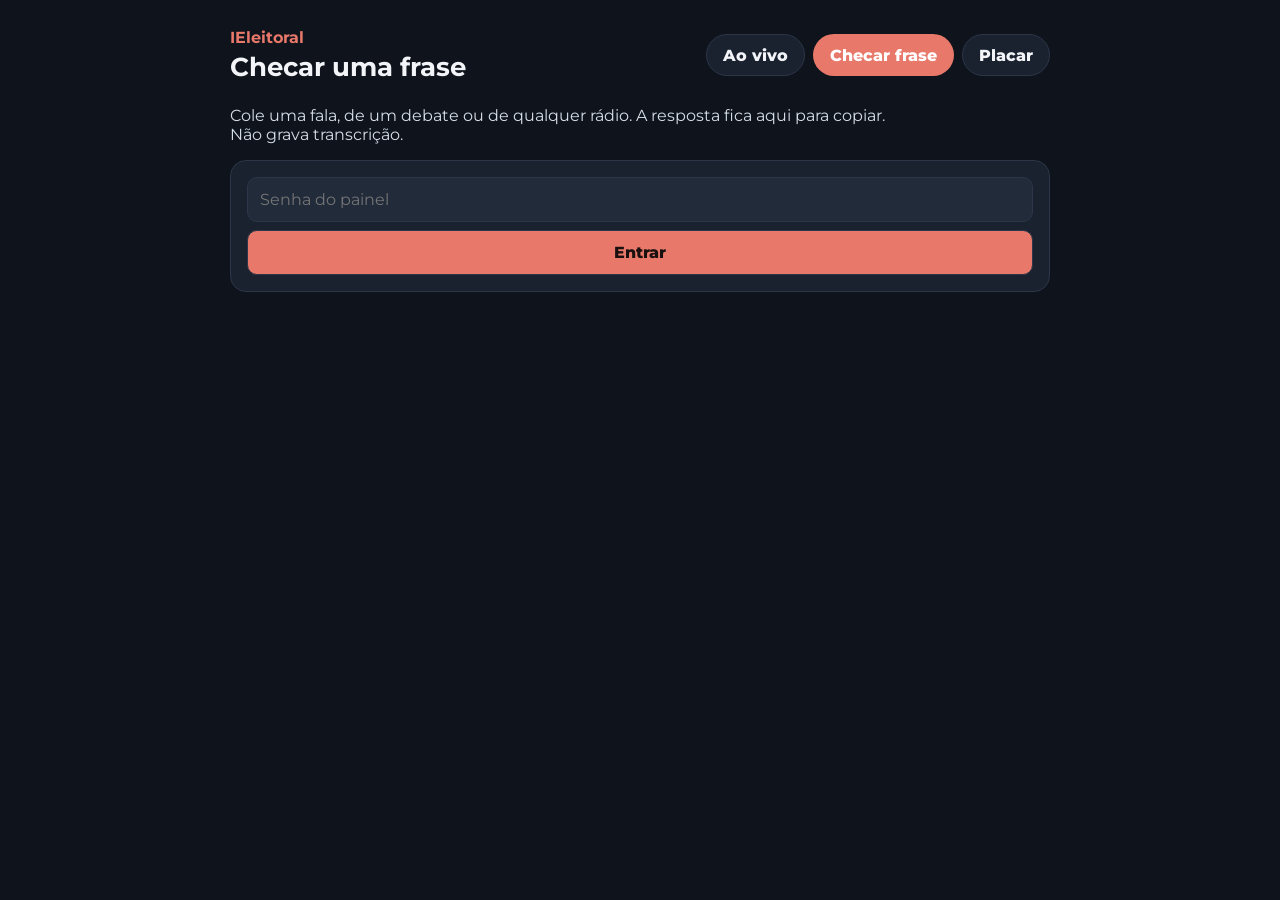
==== app/static/checar.html @ d978b563 "Separa a checagem da escuta e permite ouvir um link sem gravar. Co-authored-by: Cursor <cursoragent@" ====
<!DOCTYPE html>
<html lang="pt-BR">
<head>
  <meta charset="utf-8">
  <meta name="viewport" content="width=device-width, initial-scale=1">
  <title>Checar frase · Mentirômetro</title>
  <link rel="icon" type="image/png" href="/static/logo-ie.png">
  <link href="https://fonts.googleapis.com/css2?family=Montserrat:wght@500;700;800&display=swap" rel="stylesheet">
  <style>
    :root {
      --bg: #0f141c; --surface: #1a222f; --ink: #f2f4f8; --muted: #9aa6b8;
      --line: #2c3648; --coral: #e8786a; --soft: #d5dde8;
    }
    * { box-sizing: border-box; }
    body { margin: 0; background: var(--bg); color: var(--ink); font-family: Montserrat, system-ui, sans-serif; }
    header, main { width: min(820px, calc(100% - 28px)); margin: 0 auto; }
    header { display: flex; justify-content: space-between; align-items: center; gap: 16px; padding: 28px 0 8px; }
    h1 { margin: 0; font-size: 1.6rem; }
    .kicker { margin: 0 0 4px; color: var(--coral); font-weight: 700; }
    .nav { display: flex; gap: 8px; flex-wrap: wrap; }
    .nav a {
      display: inline-flex; align-items: center; min-height: 42px; padding: 0 16px;
      border-radius: 999px; border: 1px solid var(--line); background: var(--surface);
      color: var(--ink); font-weight: 800; text-decoration: none;
    }
    .nav a.here { background: var(--coral); border-color: transparent; color: #fff; }
    .lead { color: var(--soft); max-width: 62ch; }
    form, article, .login {
      background: var(--surface); border: 1px solid var(--line); border-radius: 16px; padding: 16px;
    }
    .login { display: flex; gap: 8px; }
    form { display: flex; flex-direction: column; gap: 10px; }
    textarea, select, input, button { font: inherit; border-radius: 10px; border: 1px solid var(--line); background: #222b3a; color: var(--ink); padding: 12px; }
    textarea { min-height: 160px; width: 100%; resize: vertical; }
    button { background: var(--coral); color: #1a1010; font-weight: 800; cursor: pointer; }
    button.ghost { background: transparent; color: var(--ink); }
    article { margin-top: 12px; }
    .meta { color: var(--muted); }
    a { color: var(--coral); }
    .error { color: #ffb4b4; }
    .row { display: flex; justify-content: space-between; gap: 8px; align-items: center; }
  </style>
</head>
<body>
  <header>
    <div>
      <p class="kicker">IEleitoral</p>
      <h1>Checar uma frase</h1>
    </div>
    <nav class="nav">
      <a href="/">Ao vivo</a>
      <a class="here" href="/checar">Checar frase</a>
      <a href="/dashboard">Placar</a>
    </nav>
  </header>
  <main>
    <p class="lead">Cole uma fala, de um debate ou de qualquer rádio. A resposta fica aqui para copiar. Não grava transcrição.</p>
    <form id="login" class="login">
      <input id="password" type="password" placeholder="Senha do painel" required>
      <button type="submit">Entrar</button>
    </form>
    <div id="app" hidden>
      <form id="ask">
        <textarea id="phrase" placeholder="Cole a frase que você quer checar." required></textarea>
        <button type="submit">Checar esta frase</button>
      </form>
      <p id="error" class="error"></p>
      <div id="answers"></div>
    </div>
  </main>
  <script>
    const labels = {
      pendente: "Checando", processando: "Checando", sustentado: "Com fonte a favor",
      contradito: "Fontes contrariam", exagerado: "Recorte exagerado",
      sem_evidencia: "Sem fonte suficiente", inconclusivo: "Depende do recorte", erro: "Erro na consulta"
    };
    const login = document.querySelector("#login");
    const app = document.querySelector("#app");
    const errorBox = document.querySelector("#error");
    let claimById = new Map();

    async function api(path, options) {
      const response = await fetch(path, { credentials: "same-origin", ...options });
      const data = await response.json().catch(() => ({}));
      if (response.status === 401) {
        app.hidden = true;
        login.hidden = false;
        throw new Error("faça login");
      }
      if (!response.ok) throw new Error(data.detail || "falha na consulta");
      return data;
    }

    function escapeHtml(value) {
      return String(value || "").replace(/[&<>"']/g, (char) => ({
        "&": "&amp;", "<": "&lt;", ">": "&gt;", '"': "&quot;", "'": "&#39;"
      }[char]));
    }

    function render(state) {
      const rows = (state.claims || []).filter((claim) => claim.origin === "manual" && !claim.debate_id);
      claimById = new Map(rows.map((claim) => [claim.id, claim]));
      document.querySelector("#answers").innerHTML = rows.length
        ? rows.map((claim) => {
            const sources = (claim.sources || []).map((source) =>
              `<li><a href="${escapeHtml(source.url)}" target="_blank" rel="noreferrer">${escapeHtml(source.title)}</a></li>`
            ).join("");
            return `<article>
              <div class="row"><strong>${escapeHtml(labels[claim.status] || claim.status)}</strong>
                <button type="button" class="ghost" data-copy="${claim.id}">Copiar resposta</button></div>
              <p><strong>${escapeHtml(claim.normalized || claim.quote)}</strong></p>
              <p>${escapeHtml(claim.summary || "")}</p>
              ${sources ? `<ul>${sources}</ul>` : ""}
            </article>`;
          }).join("")
        : `<p class="meta">A resposta aparece aqui.</p>`;
    }

    async function refresh() {
      if (app.hidden) return;
      try { render(await api("/api/estado")); }
      catch (error) { if (error.message !== "faça login") errorBox.textContent = error.message; }
    }

    login.addEventListener("submit", async (event) => {
      event.preventDefault();
      try {
        await api("/api/login", {
          method: "POST",
          headers: { "Content-Type": "application/json" },
          body: JSON.stringify({ password: document.querySelector("#password").value })
        });
        login.hidden = true;
        app.hidden = false;
        await refresh();
      } catch (error) { errorBox.textContent = error.message; }
    });

    document.querySelector("#ask").addEventListener("submit", async (event) => {
      event.preventDefault();
      const phrase = document.querySelector("#phrase");
      try {
        await api("/api/checar", {
          method: "POST",
          headers: { "Content-Type": "application/json" },
          body: JSON.stringify({ text: phrase.value, speaker: "avulsa" })
        });
        phrase.value = "";
        await refresh();
      } catch (error) { errorBox.textContent = error.message; }
    });

    document.querySelector("#answers").addEventListener("click", async (event) => {
      const button = event.target.closest("[data-copy]");
      if (!button) return;
      const claim = claimById.get(Number(button.dataset.copy));
      if (!claim) return;
      const sources = (claim.sources || []).map((source) => source.url).filter(Boolean).join("\n");
      const text = [labels[claim.status] || claim.status, claim.normalized || claim.quote, claim.summary || "", sources]
        .filter(Boolean).join("\n\n");
      try {
        await navigator.clipboard.writeText(text);
        button.textContent = "Copiado";
      } catch (error) { errorBox.textContent = "Não foi possível copiar."; }
    });

    setInterval(refresh, 3000);
    api("/api/estado").then((state) => {
      login.hidden = true;
      app.hidden = false;
      render(state);
    }).catch(() => {});
  </script>
</body>
</html>
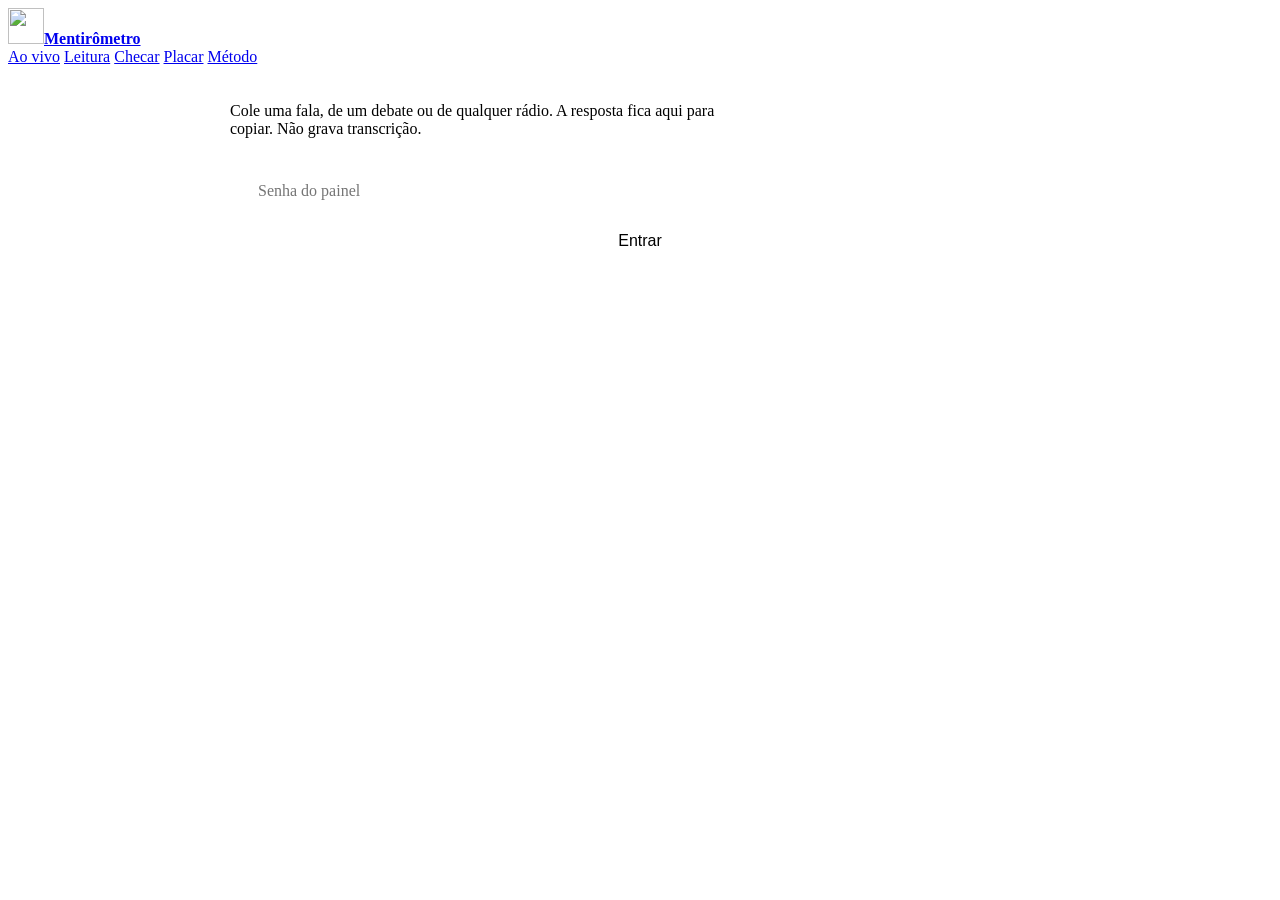
==== commit 5c210df2: "Une o painel e o cartao no mesmo quadro claro, com carimbo colorido. Co-authored-by: Cursor <cursora" ====
--- a/app/static/checar.html
+++ b/app/static/checar.html
@@ -5,52 +5,31 @@
   <meta name="viewport" content="width=device-width, initial-scale=1">
   <title>Checar frase · Mentirômetro</title>
   <link rel="icon" type="image/png" href="/static/logo-ie.png">
-  <link href="https://fonts.googleapis.com/css2?family=Montserrat:wght@500;700;800&display=swap" rel="stylesheet">
+  <link rel="stylesheet" href="/static/shell.css">
   <style>
-    :root {
-      --bg: #0f141c; --surface: #1a222f; --ink: #f2f4f8; --muted: #9aa6b8;
-      --line: #2c3648; --coral: #e8786a; --soft: #d5dde8;
-    }
-    * { box-sizing: border-box; }
-    body { margin: 0; background: var(--bg); color: var(--ink); font-family: Montserrat, system-ui, sans-serif; }
-    header, main { width: min(820px, calc(100% - 28px)); margin: 0 auto; }
-    header { display: flex; justify-content: space-between; align-items: center; gap: 16px; padding: 28px 0 8px; }
-    h1 { margin: 0; font-size: 1.6rem; }
-    .kicker { margin: 0 0 4px; color: var(--coral); font-weight: 700; }
-    .nav { display: flex; gap: 8px; flex-wrap: wrap; }
-    .nav a {
-      display: inline-flex; align-items: center; min-height: 42px; padding: 0 16px;
-      border-radius: 999px; border: 1px solid var(--line); background: var(--surface);
-      color: var(--ink); font-weight: 800; text-decoration: none;
-    }
-    .nav a.here { background: var(--coral); border-color: transparent; color: #fff; }
-    .lead { color: var(--soft); max-width: 62ch; }
-    form, article, .login {
-      background: var(--surface); border: 1px solid var(--line); border-radius: 16px; padding: 16px;
-    }
+    main { width: min(820px, calc(100% - 32px)); margin: 0 auto; padding: 20px 0 48px; }
+    .lead { max-width: 62ch; }
+    form, article, .login { background: var(--plate); border: 2px solid var(--ink); padding: 16px; }
     .login { display: flex; gap: 8px; }
     form { display: flex; flex-direction: column; gap: 10px; }
-    textarea, select, input, button { font: inherit; border-radius: 10px; border: 1px solid var(--line); background: #222b3a; color: var(--ink); padding: 12px; }
+    textarea, select, input, button { font: inherit; border: 2px solid var(--ink); background: #fff; color: var(--ink); padding: 12px; }
     textarea { min-height: 160px; width: 100%; resize: vertical; }
-    button { background: var(--coral); color: #1a1010; font-weight: 800; cursor: pointer; }
-    button.ghost { background: transparent; color: var(--ink); }
+    button { background: var(--ink); color: var(--cotton); font-family: "Archivo Black", sans-serif; cursor: pointer; }
+    button.ghost { background: #fff; color: var(--ink); }
     article { margin-top: 12px; }
-    .meta { color: var(--muted); }
-    a { color: var(--coral); }
-    .error { color: #ffb4b4; }
-    .row { display: flex; justify-content: space-between; gap: 8px; align-items: center; }
+    .error { color: var(--bad); }
+    .row { display: flex; justify-content: space-between; gap: 8px; align-items: center; flex-wrap: wrap; }
   </style>
 </head>
 <body>
-  <header>
-    <div>
-      <p class="kicker">IEleitoral</p>
-      <h1>Checar uma frase</h1>
-    </div>
-    <nav class="nav">
+  <header class="top">
+    <a class="brand" href="/"><img src="/static/logo-ie.png" alt="" width="36" height="36"><strong>Mentirômetro</strong></a>
+    <nav class="nav" aria-label="Seções">
       <a href="/">Ao vivo</a>
-      <a class="here" href="/checar">Checar frase</a>
+      <a href="/leitura">Leitura</a>
+      <a class="here" href="/checar">Checar</a>
       <a href="/dashboard">Placar</a>
+      <a href="/metodo">Método</a>
     </nav>
   </header>
   <main>
@@ -68,11 +47,15 @@
       <div id="answers"></div>
     </div>
   </main>
+  <script src="/static/card.js"></script>
   <script>
     const labels = {
-      pendente: "Checando", processando: "Checando", sustentado: "Com fonte a favor",
-      contradito: "Fontes contrariam", exagerado: "Recorte exagerado",
-      sem_evidencia: "Sem fonte suficiente", inconclusivo: "Depende do recorte", erro: "Erro na consulta"
+      pendente: "Checando", processando: "Checando", sustentado: "Sustentado",
+      sustentado_ressalva: "Sustentado com ressalva", nao_e_bem_assim: "Não é bem assim",
+      contradito: "Contradito", exagerado: "Exagerado", distorcido: "Distorcido",
+      sem_prova: "Sem prova", sem_prova_publica: "Sem prova pública", versoes_em_disputa: "Versões em disputa",
+      indicio: "Indício", dados_incompletos: "Dados incompletos", audio_confuso: "Áudio confuso",
+      promessa: "Promessa", sem_evidencia: "Sem fonte suficiente", inconclusivo: "Em aberto", erro: "Erro na consulta"
     };
     const login = document.querySelector("#login");
     const app = document.querySelector("#app");
@@ -107,7 +90,11 @@
             ).join("");
             return `<article>
               <div class="row"><strong>${escapeHtml(labels[claim.status] || claim.status)}</strong>
-                <button type="button" class="ghost" data-copy="${claim.id}">Copiar resposta</button></div>
+                <span>
+                  <button type="button" class="ghost" data-copy="${claim.id}">Copiar</button>
+                  <button type="button" class="ghost" data-card="feed" data-id="${claim.id}">Imagem</button>
+                  <button type="button" class="ghost" data-card="stories" data-id="${claim.id}">Stories</button>
+                </span></div>
               <p><strong>${escapeHtml(claim.normalized || claim.quote)}</strong></p>
               <p>${escapeHtml(claim.summary || "")}</p>
               ${sources ? `<ul>${sources}</ul>` : ""}
@@ -151,6 +138,12 @@
     });
 
     document.querySelector("#answers").addEventListener("click", async (event) => {
+      const imageButton = event.target.closest("[data-card]");
+      if (imageButton) {
+        const claim = claimById.get(Number(imageButton.dataset.id));
+        if (claim) MentiroCard.png(claim, imageButton.dataset.card);
+        return;
+      }
       const button = event.target.closest("[data-copy]");
       if (!button) return;
       const claim = claimById.get(Number(button.dataset.copy));
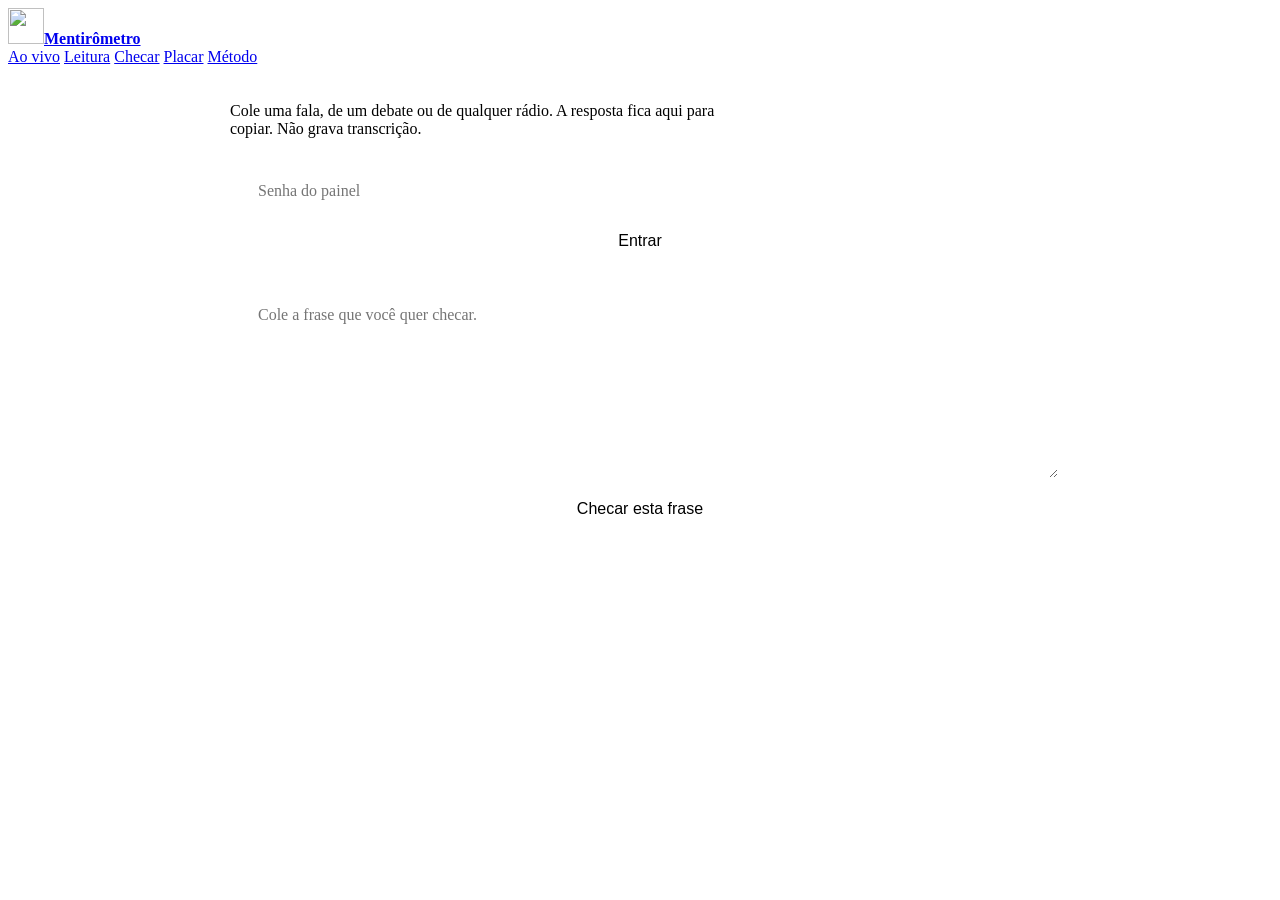
==== commit 0c4265f6: "Abre o painel sem senha, porque o endereco e de uma pessoa so. Co-authored-by: Cursor <cursoragent@c" ====
--- a/app/static/checar.html
+++ b/app/static/checar.html
@@ -34,11 +34,11 @@
   </header>
   <main>
     <p class="lead">Cole uma fala, de um debate ou de qualquer rádio. A resposta fica aqui para copiar. Não grava transcrição.</p>
-    <form id="login" class="login">
+    <form id="login" class="login" hidden>
       <input id="password" type="password" placeholder="Senha do painel" required>
       <button type="submit">Entrar</button>
     </form>
-    <div id="app" hidden>
+    <div id="app">
       <form id="ask">
         <textarea id="phrase" placeholder="Cole a frase que você quer checar." required></textarea>
         <button type="submit">Checar esta frase</button>
@@ -50,10 +50,10 @@
   <script src="/static/card.js"></script>
   <script>
     const labels = {
-      pendente: "Checando", processando: "Checando", sustentado: "Sustentado",
-      sustentado_ressalva: "Sustentado com ressalva", nao_e_bem_assim: "Não é bem assim",
-      contradito: "Contradito", exagerado: "Exagerado", distorcido: "Distorcido",
-      sem_prova: "Sem prova", sem_prova_publica: "Sem prova pública", versoes_em_disputa: "Versões em disputa",
+      pendente: "Checando", processando: "Checando", sustentado: "Verdadeiro",
+      sustentado_ressalva: "Verdadeiro, mas...", nao_e_bem_assim: "Não é bem assim",
+      contradito: "Falso", exagerado: "Exagerado", distorcido: "Distorcido",
+      sem_prova: "Sem provas", sem_prova_publica: "Sem prova pública", versoes_em_disputa: "Versões em disputa",
       indicio: "Indício", dados_incompletos: "Dados incompletos", audio_confuso: "Áudio confuso",
       promessa: "Promessa", sem_evidencia: "Sem fonte suficiente", inconclusivo: "Em aberto", erro: "Erro na consulta"
     };
@@ -89,7 +89,7 @@
               `<li><a href="${escapeHtml(source.url)}" target="_blank" rel="noreferrer">${escapeHtml(source.title)}</a></li>`
             ).join("");
             return `<article>
-              <div class="row"><strong>${escapeHtml(labels[claim.status] || claim.status)}</strong>
+              <div class="row"><span class="stamp ${escapeHtml(claim.status)}">${escapeHtml(labels[claim.status] || claim.status)}</span>
                 <span>
                   <button type="button" class="ghost" data-copy="${claim.id}">Copiar</button>
                   <button type="button" class="ghost" data-card="feed" data-id="${claim.id}">Imagem</button>
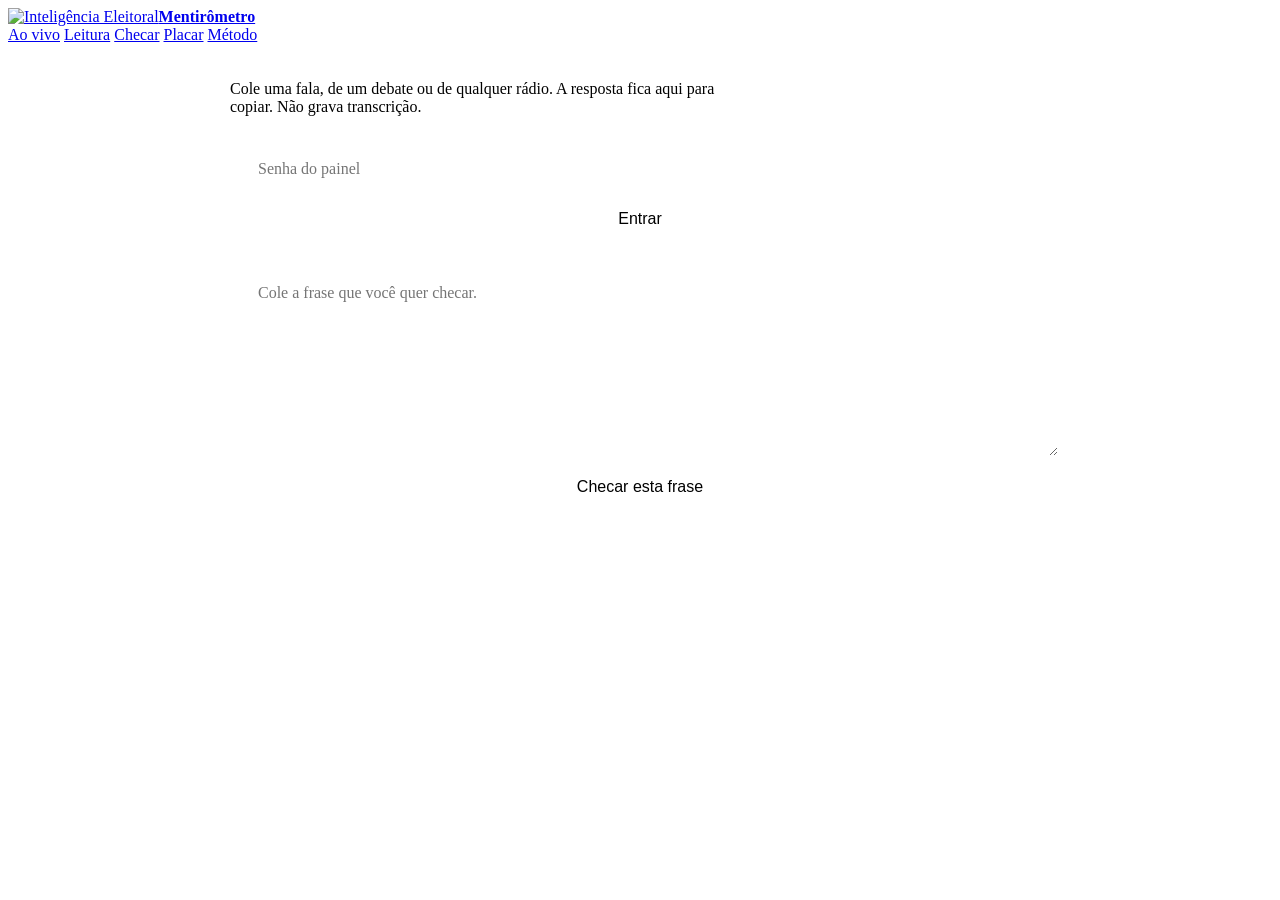
==== commit 35769923: "Devolve a mesa a noite da Inteligencia Eleitoral, com o coral e o verde do logo. Co-authored-by: Cur" ====
--- a/app/static/checar.html
+++ b/app/static/checar.html
@@ -3,27 +3,30 @@
 <head>
   <meta charset="utf-8">
   <meta name="viewport" content="width=device-width, initial-scale=1">
+  <meta name="theme-color" content="#0c0c0c">
   <title>Checar frase · Mentirômetro</title>
-  <link rel="icon" type="image/png" href="/static/logo-ie.png">
+  <link rel="icon" type="image/png" href="/static/logo-ie-icon.png">
   <link rel="stylesheet" href="/static/shell.css">
   <style>
     main { width: min(820px, calc(100% - 32px)); margin: 0 auto; padding: 20px 0 48px; }
     .lead { max-width: 62ch; }
-    form, article, .login { background: var(--plate); border: 2px solid var(--ink); padding: 16px; }
+    form, article, .login { background: var(--plate); border: 1px solid var(--ie-line); padding: 16px; }
     .login { display: flex; gap: 8px; }
     form { display: flex; flex-direction: column; gap: 10px; }
-    textarea, select, input, button { font: inherit; border: 2px solid var(--ink); background: #fff; color: var(--ink); padding: 12px; }
+    textarea, select, input, button { font: inherit; border: 1px solid var(--ie-line); background: var(--ie-bg-soft); color: var(--paper); caret-color: var(--coral); padding: 12px; }
     textarea { min-height: 160px; width: 100%; resize: vertical; }
-    button { background: var(--ink); color: var(--cotton); font-family: "Archivo Black", sans-serif; cursor: pointer; }
-    button.ghost { background: #fff; color: var(--ink); }
+    button { background: var(--coral); color: var(--night); border-color: var(--coral); font-family: "Archivo Black", sans-serif; cursor: pointer; }
+    button:hover { background: var(--ie-coral-deep); }
+    button.ghost { background: transparent; color: var(--paper); border-color: var(--ie-line); }
+    button.ghost:hover { border-color: var(--mark); color: var(--mark); }
     article { margin-top: 12px; }
-    .error { color: var(--bad); }
+    .error { color: var(--ie-danger); }
     .row { display: flex; justify-content: space-between; gap: 8px; align-items: center; flex-wrap: wrap; }
   </style>
 </head>
 <body>
   <header class="top">
-    <a class="brand" href="/"><img src="/static/logo-ie.png" alt="" width="36" height="36"><strong>Mentirômetro</strong></a>
+    <a class="brand" href="/"><img src="/static/logo-ie-mark.png" alt="Inteligência Eleitoral"><strong>Mentirômetro</strong></a>
     <nav class="nav" aria-label="Seções">
       <a href="/">Ao vivo</a>
       <a href="/leitura">Leitura</a>
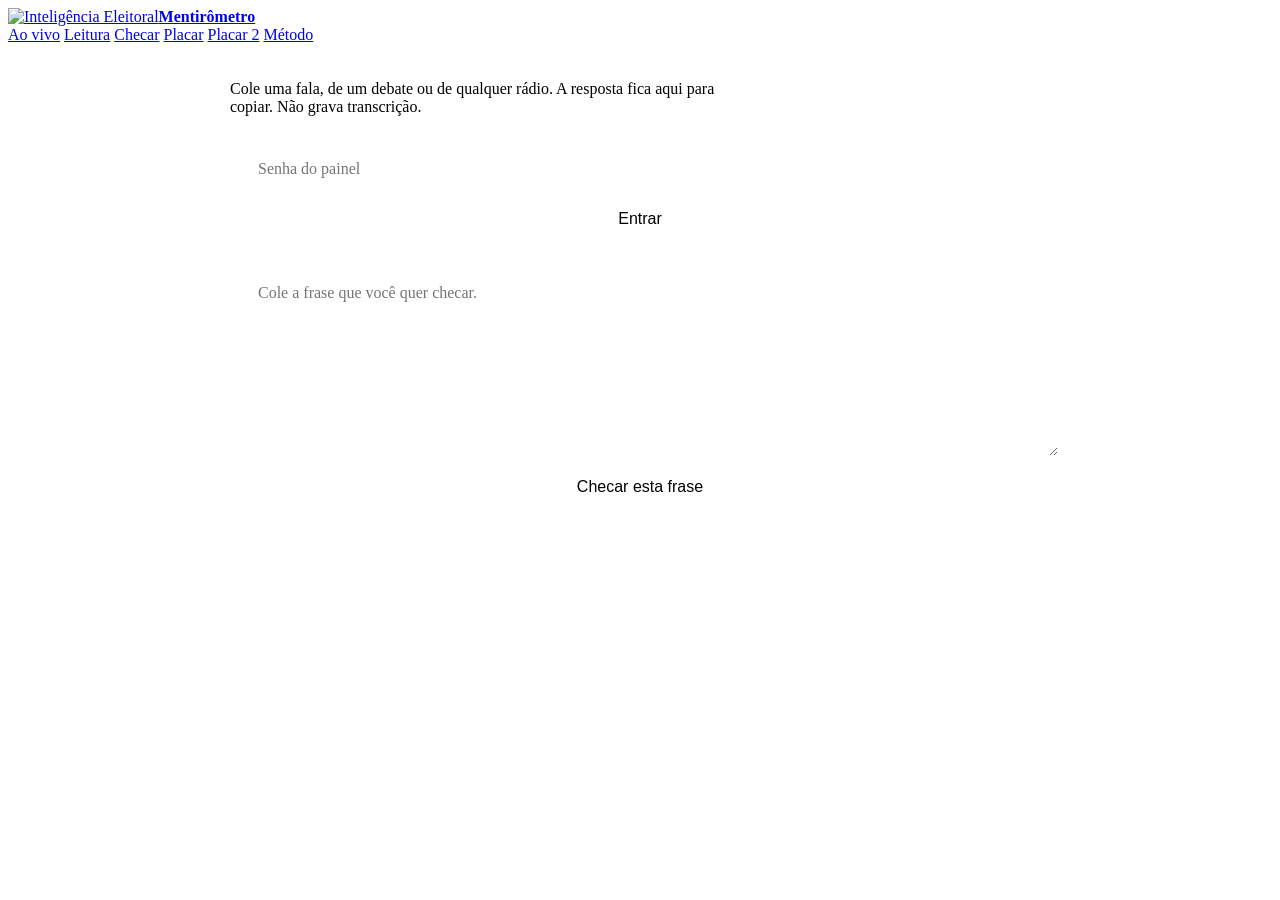
==== commit b5a31769: "Abre o Placar 2 ao lado do placar antigo, com o anel e a imagem para o WhatsApp. Co-authored-by: Cur" ====
--- a/app/static/checar.html
+++ b/app/static/checar.html
@@ -32,6 +32,7 @@
       <a href="/leitura">Leitura</a>
       <a class="here" href="/checar">Checar</a>
       <a href="/dashboard">Placar</a>
+      <a href="/placar-2">Placar 2</a>
       <a href="/metodo">Método</a>
     </nav>
   </header>
